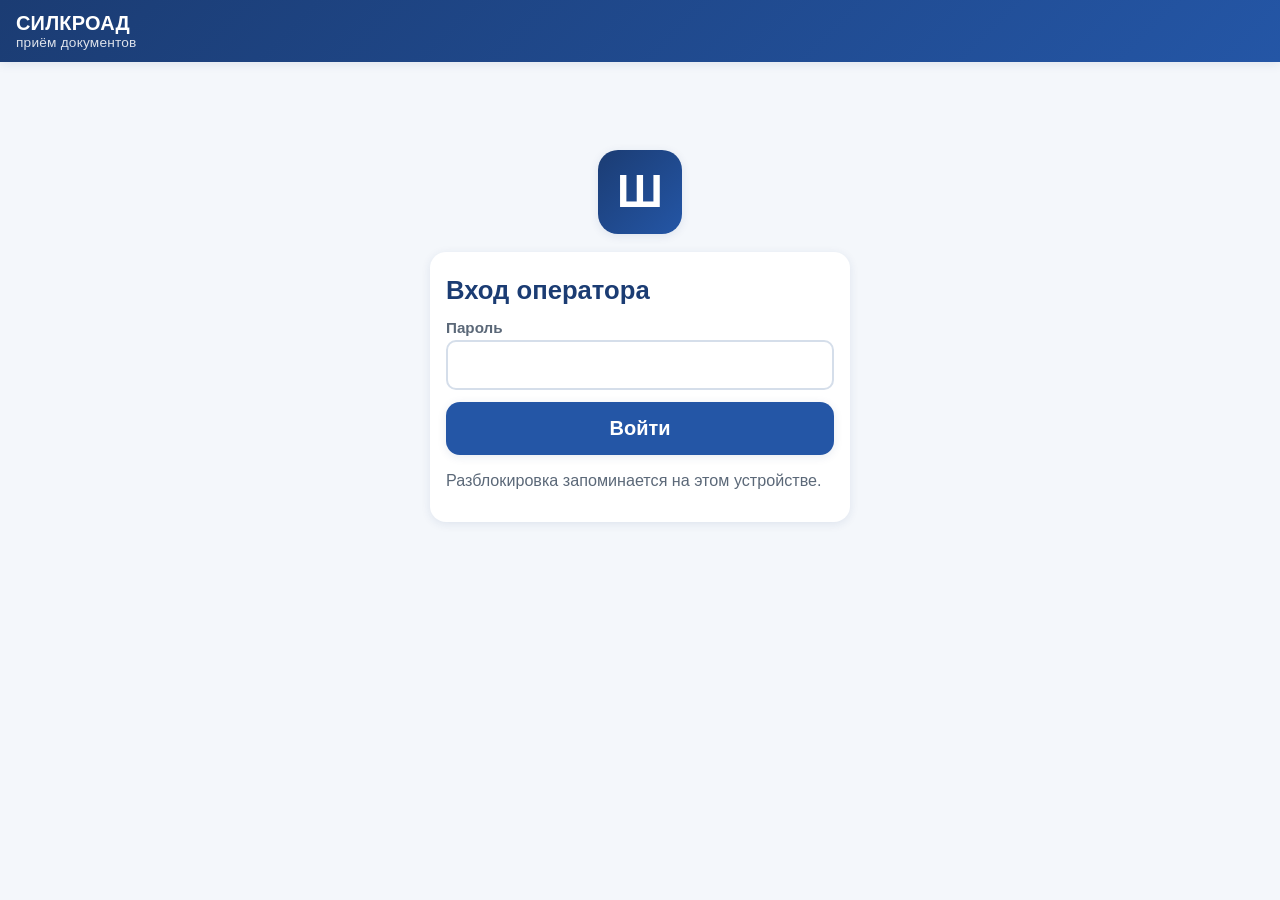
==== index.html @ 3e32ea0f "Add files via upload" ====
<!DOCTYPE html>
<html lang="ru">
<head>
<meta charset="UTF-8">
<meta name="viewport" content="width=device-width, initial-scale=1, viewport-fit=cover">
<meta name="robots" content="noindex, nofollow">
<meta name="theme-color" content="#1B3C73">
<title>Приёмная — Школа «Силкроад»</title>
<link rel="manifest" href="manifest.webmanifest">
<link rel="apple-touch-icon" href="icons/apple-touch-icon.png">
<meta name="apple-mobile-web-app-capable" content="yes">
<meta name="apple-mobile-web-app-status-bar-style" content="black-translucent">
<link rel="stylesheet" href="styles.css">
</head>
<body>

<header>
  <div class="лого">СИЛКРОАД<small>приём документов</small></div>
  <nav>
    <button id="навСемья" hidden>Новая семья</button>
    <button id="навОчередь" hidden>Очередь<span id="бейджОчередь" class="бейдж" hidden>0</span></button>
  </nav>
</header>

<main>

  <!-- ЭКРАН 1: ВХОД -->
  <section id="экранВход" hidden>
    <div class="вход">
      <div class="лого-большой">Ш</div>
      <div class="карточка">
        <h1>Вход оператора</h1>
        <div class="поле">
          <label for="вводПароля">Пароль</label>
          <input type="password" id="вводПароля" autocomplete="current-password" inputmode="text">
        </div>
        <div class="блок-ошибка" id="ошибкаВхода" hidden></div>
        <button class="кнопка" id="кнопкаВхода">Войти</button>
        <p class="тихо">Разблокировка запоминается на этом устройстве.</p>
      </div>
    </div>
  </section>

  <!-- ЭКРАН 2: НОВАЯ СЕМЬЯ -->
  <section id="экранСемья" hidden>
    <h1>Новая семья</h1>
    <div class="карточка">
      <h2>Документы родителя</h2>
      <div id="слотПаспорт1"></div>
      <div id="слотПаспорт2"></div>
    </div>
    <div class="карточка">
      <h2>Свидетельства о рождении</h2>
      <div id="списокДетей"></div>
      <button class="кнопка вторичная" id="кнопкаЕщёРебёнок">+ ещё ребёнок</button>
    </div>
    <div class="карточка">
      <h2>Данные семьи</h2>
      <div class="поле">
        <label for="вводТелефона">Телефон родителя</label>
        <input type="tel" id="вводТелефона" inputmode="tel" placeholder="0555 123 456">
      </div>
      <div class="поле">
        <label>Комплект документов</label>
        <div class="переключатель" id="переключательКомплект">
          <button type="button" data-значение="Полностью" class="выбран">Полностью</button>
          <button type="button" data-значение="Частично">Частично</button>
        </div>
      </div>
      <div class="поле">
        <label for="вводПримечания">Примечание</label>
        <input type="text" id="вводПримечания">
      </div>
    </div>
    <div class="блок-ошибка" id="ошибкаОтправки" hidden></div>
    <button class="кнопка" id="кнопкаОтправить">Отправить на распознавание</button>
  </section>

  <!-- ЭКРАН 3: ОЖИДАНИЕ -->
  <section id="экранОжидание" hidden>
    <div class="карточка ожидание">
      <div class="волчок"></div>
      <div class="этап-ожидания" id="этапОжидания">Отправляем файлы…</div>
      <div class="секунды" id="секундыОжидания">0 сек</div>
      <p class="тихо">Реалистично 20–60 секунд: паспорт + свидетельства. Не закрывайте приложение.</p>
    </div>
  </section>

  <!-- ЭКРАН 4: СВЕРКА -->
  <section id="экранСверка" hidden>
    <h1>Сверка с оригиналами</h1>
    <div id="блокОшибокДокументов"></div>
    <div id="карточкаРодителя"></div>
    <div id="карточкиДетей"></div>
    <div class="блок-ошибка" id="ошибкаПодтверждения" hidden></div>
    <button class="кнопка" id="кнопкаПодтвердить">Подтвердить семью</button>
    <button class="кнопка вторичная" id="кнопкаПозже">Сверить позже</button>
  </section>

  <!-- ЭКРАН 4б: ГОТОВО -->
  <section id="экранГотово" hidden>
    <div class="карточка готово">
      <div class="галка">✓</div>
      <h1 id="заголовокГотово">Готово</h1>
      <p id="текстГотово" class="тихо"></p>
      <button class="кнопка" id="кнопкаСледующая">Следующая семья</button>
    </div>
  </section>

  <!-- ЭКРАН 5: ОЧЕРЕДЬ -->
  <section id="экранОчередь" hidden>
    <h1 id="заголовокОчереди">Очередь: 0 семей</h1>
    <p class="тихо">Семьи, принятые без сети, отправляются автоматически при появлении интернета.
      Их сверка — отложенная, в реестре (статус РАСПОЗНАНО).</p>
    <div class="карточка" id="списокОчереди"><p class="тихо">Очередь пуста.</p></div>
    <button class="кнопка" id="кнопкаОтправитьОчередь">Отправить всё</button>
  </section>

</main>

<div id="тост"></div>

<script src="app.js"></script>
</body>
</html>
---- styles.css ----
/**
 * ШКОЛА «СИЛКРОАД» — ПРИЁМНАЯ — стили (Этапы 2–3)
 *
 * ДВА СЛОЯ ЦВЕТА, СТРОГО РАЗВЕДЕНЫ (ТЗ 1.1, §4):
 *  • Брендовый: глубокий синий/индиго #1B3C73–#2456A6 — шапка, кнопки, акценты;
 *    холодный светлый фон #F4F7FB; белые карточки с мягкой тенью.
 *  • Сигнальный (смыслы сверки, единые с реестром) — ТОЛЬКО на белых карточках полей:
 *    оранжевая рамка — модель сомневается; светло-голубая #cfe2f3 + подпись
 *    «распознано: „…“» — автоисправлено; жёлтый блок — расхождение родителя.
 *  Сигнальные цвета в декоре (шапке, кнопках, фоне) НЕ используются.
 */

:root {
  /* брендовый слой */
  --синий-тёмный: #1B3C73;
  --синий:        #2456A6;
  --синий-светлый:#E3ECF8;
  --фон:          #F4F7FB;
  --карточка:     #FFFFFF;
  --текст:        #1C2430;
  --текст-тихий:  #5B6878;
  --тень: 0 2px 10px rgba(27, 60, 115, 0.10);
  /* сигнальный слой (только карточки полей) */
  --сигнал-оранж:      #E8710A;
  --сигнал-оранж-фон:  #FDF1E4;
  --сигнал-голубой:    #cfe2f3;
  --сигнал-голубой-фон:#F2F8FD;
  --сигнал-жёлтый-фон: #FFF6D8;
  --сигнал-жёлтый-край:#E7C55A;
  --ошибка: #B3261E;
  --ошибка-фон: #FCEEEE;
}

* { box-sizing: border-box; -webkit-tap-highlight-color: transparent; }
[hidden] { display: none !important; } /* атрибут hidden сильнее любых display у классов */
html { font-size: 17px; }
body {
  margin: 0;
  font-family: -apple-system, "Segoe UI", Roboto, "Helvetica Neue", sans-serif;
  background: var(--фон);
  color: var(--текст);
  min-height: 100dvh;
}
@media (min-width: 700px) { html { font-size: 19px; } } /* планшет — та же вёрстка крупнее */

/* ── шапка (брендовый слой) ── */
header {
  position: sticky; top: 0; z-index: 10;
  background: linear-gradient(135deg, var(--синий-тёмный), var(--синий));
  color: #fff;
  padding: 12px 16px;
  padding-top: calc(12px + env(safe-area-inset-top));
  display: flex; align-items: center; justify-content: space-between; gap: 8px;
  box-shadow: var(--тень);
}
.лого { font-weight: 800; font-size: 1.05rem; letter-spacing: 0.2px; }
.лого small { display: block; font-weight: 500; font-size: 0.72rem; opacity: 0.85; }
nav { display: flex; gap: 8px; }
nav button {
  background: rgba(255,255,255,0.14); color: #fff;
  border: 1px solid rgba(255,255,255,0.35); border-radius: 10px;
  padding: 8px 12px; font-size: 0.85rem; font-weight: 600; cursor: pointer;
}
nav button.активна { background: #fff; color: var(--синий-тёмный); }
.бейдж {
  display: inline-block; min-width: 20px; padding: 1px 6px; margin-left: 4px;
  background: #fff; color: var(--синий-тёмный);
  border-radius: 999px; font-size: 0.75rem; font-weight: 800; text-align: center;
}
nav button.активна .бейдж { background: var(--синий-тёмный); color: #fff; }

main { max-width: 760px; margin: 0 auto; padding: 16px 14px 40px; }

h1 { font-size: 1.35rem; color: var(--синий-тёмный); margin: 8px 0 14px; }
h2 { font-size: 1.05rem; color: var(--синий-тёмный); margin: 0 0 10px; }
.тихо { color: var(--текст-тихий); font-size: 0.85rem; }

/* ── карточки ── */
.карточка {
  background: var(--карточка);
  border-radius: 16px;
  box-shadow: var(--тень);
  padding: 16px;
  margin-bottom: 14px;
}

/* ── кнопки (брендовый слой) ── */
.кнопка {
  display: block; width: 100%;
  background: var(--синий); color: #fff;
  border: 0; border-radius: 14px;
  padding: 15px 18px;
  font-size: 1.05rem; font-weight: 700; cursor: pointer;
  box-shadow: var(--тень);
}
.кнопка:active { background: var(--синий-тёмный); }
.кнопка:disabled { background: #A9B7CC; box-shadow: none; }
.кнопка.вторичная {
  background: var(--карточка); color: var(--синий);
  border: 2px solid var(--синий);
}
.кнопка.вторичная:active { background: var(--синий-светлый); }
.кнопка + .кнопка { margin-top: 10px; }

/* ── поля ввода ── */
.поле { margin-bottom: 12px; }
.поле label { display: block; font-size: 0.8rem; font-weight: 700; color: var(--текст-тихий); margin-bottom: 4px; }
.поле input, .поле select, .поле textarea {
  width: 100%; padding: 12px; font-size: 1rem; color: var(--текст);
  border: 2px solid #D5DEEA; border-radius: 10px; background: #fff;
  appearance: none;
}
.поле input:focus, .поле select:focus, .поле textarea:focus {
  outline: none; border-color: var(--синий);
}
.обяз { color: var(--ошибка); }

/* ── сигнальный слой: ТОЛЬКО на карточках полей сверки ── */
.поле.сомнение input { border-color: var(--сигнал-оранж); background: var(--сигнал-оранж-фон); }
.поле.сомнение label::after { content: " · сверить в первую очередь"; color: var(--сигнал-оранж); }
.поле.исправлено input { border-color: var(--сигнал-голубой); border-width: 3px; background: var(--сигнал-голубой-фон); }
.подпись-исправлено { font-size: 0.78rem; color: var(--текст-тихий); margin-top: 3px; }
.блок-жёлтый {
  background: var(--сигнал-жёлтый-фон);
  border: 1.5px solid var(--сигнал-жёлтый-край);
  border-radius: 10px; padding: 10px 12px;
  font-size: 0.88rem; margin-bottom: 12px;
}
.блок-ошибка {
  background: var(--ошибка-фон); color: var(--ошибка);
  border-radius: 10px; padding: 10px 12px;
  font-size: 0.88rem; margin-bottom: 12px; white-space: pre-wrap;
}

/* ── слоты документов ── */
.слот {
  border: 2px dashed #C4D1E3; border-radius: 14px;
  padding: 12px; margin-bottom: 12px; background: #FBFCFE;
}
.слот.заполнен { border-style: solid; border-color: var(--синий); }
.слот-верх { display: flex; justify-content: space-between; align-items: center; margin-bottom: 8px; }
.слот-название { font-weight: 700; font-size: 0.95rem; }
.слот-удалить {
  background: none; border: 0; color: var(--ошибка);
  font-size: 1.15rem; cursor: pointer; padding: 2px 8px;
}
.слот-кнопки { display: flex; gap: 8px; }
.кнопка-слот {
  flex: 1; text-align: center; cursor: pointer;
  background: var(--синий-светлый); color: var(--синий-тёмный);
  border-radius: 10px; padding: 12px 6px; font-weight: 700; font-size: 0.9rem;
}
.кнопка-слот:active { background: #D2E0F3; }
.превью { display: flex; align-items: center; gap: 10px; margin-top: 10px; }
.превью img {
  width: 74px; height: 74px; object-fit: cover;
  border-radius: 10px; border: 1px solid #D5DEEA;
}
.превью .пдф {
  width: 74px; height: 74px; display: flex; align-items: center; justify-content: center;
  font-size: 1.8rem; background: var(--синий-светлый); border-radius: 10px;
}
.превью-имя { font-size: 0.8rem; color: var(--текст-тихий); word-break: break-all; }

/* переключатель Комплект */
.переключатель { display: flex; gap: 0; border: 2px solid var(--синий); border-radius: 10px; overflow: hidden; }
.переключатель button {
  flex: 1; padding: 12px; border: 0; background: #fff; color: var(--синий);
  font-size: 0.95rem; font-weight: 700; cursor: pointer;
}
.переключатель button.выбран { background: var(--синий); color: #fff; }

/* ── экран ожидания ── */
.ожидание { text-align: center; padding: 40px 16px; }
.волчок {
  width: 56px; height: 56px; margin: 0 auto 20px;
  border: 5px solid var(--синий-светлый); border-top-color: var(--синий);
  border-radius: 50%; animation: вращение 0.9s linear infinite;
}
@keyframes вращение { to { transform: rotate(360deg); } }
.этап-ожидания { font-size: 1.1rem; font-weight: 700; color: var(--синий-тёмный); min-height: 1.5em; }
.секунды { color: var(--текст-тихий); margin-top: 8px; }

/* ── экран готово ── */
.готово { text-align: center; padding: 30px 16px; }
.готово .галка {
  width: 74px; height: 74px; margin: 0 auto 16px;
  background: var(--синий); color: #fff; border-radius: 50%;
  display: flex; align-items: center; justify-content: center; font-size: 2.2rem;
}

/* ── статусные плашки ── */
.плашка {
  display: inline-block; padding: 3px 10px; border-radius: 999px;
  font-size: 0.75rem; font-weight: 800; letter-spacing: 0.3px;
  background: var(--синий-светлый); color: var(--синий-тёмный);
}
.плашка.ошибка { background: var(--ошибка-фон); color: var(--ошибка); }

/* ── очередь ── */
.элемент-очереди { display: flex; justify-content: space-between; align-items: center; gap: 10px; }
.элемент-очереди + .элемент-очереди { border-top: 1px solid #E4EAF2; margin-top: 10px; padding-top: 10px; }
.элемент-очереди .инфо { font-size: 0.9rem; }
.элемент-очереди .инфо b { display: block; }

/* ── сообщение-тост ── */
#тост {
  position: fixed; left: 50%; bottom: 24px; transform: translateX(-50%);
  background: var(--синий-тёмный); color: #fff;
  padding: 12px 20px; border-radius: 12px; font-size: 0.92rem;
  box-shadow: var(--тень); max-width: 92vw; text-align: center;
  opacity: 0; pointer-events: none; transition: opacity 0.25s; z-index: 50;
}
#тост.виден { opacity: 1; }

/* ── вход ── */
.вход { max-width: 420px; margin: 8vh auto 0; }
.вход .лого-большой {
  width: 84px; height: 84px; margin: 0 auto 18px; border-radius: 20px;
  background: linear-gradient(135deg, var(--синий-тёмный), var(--синий));
  color: #fff; display: flex; align-items: center; justify-content: center;
  font-size: 2.4rem; font-weight: 800; box-shadow: var(--тень);
}
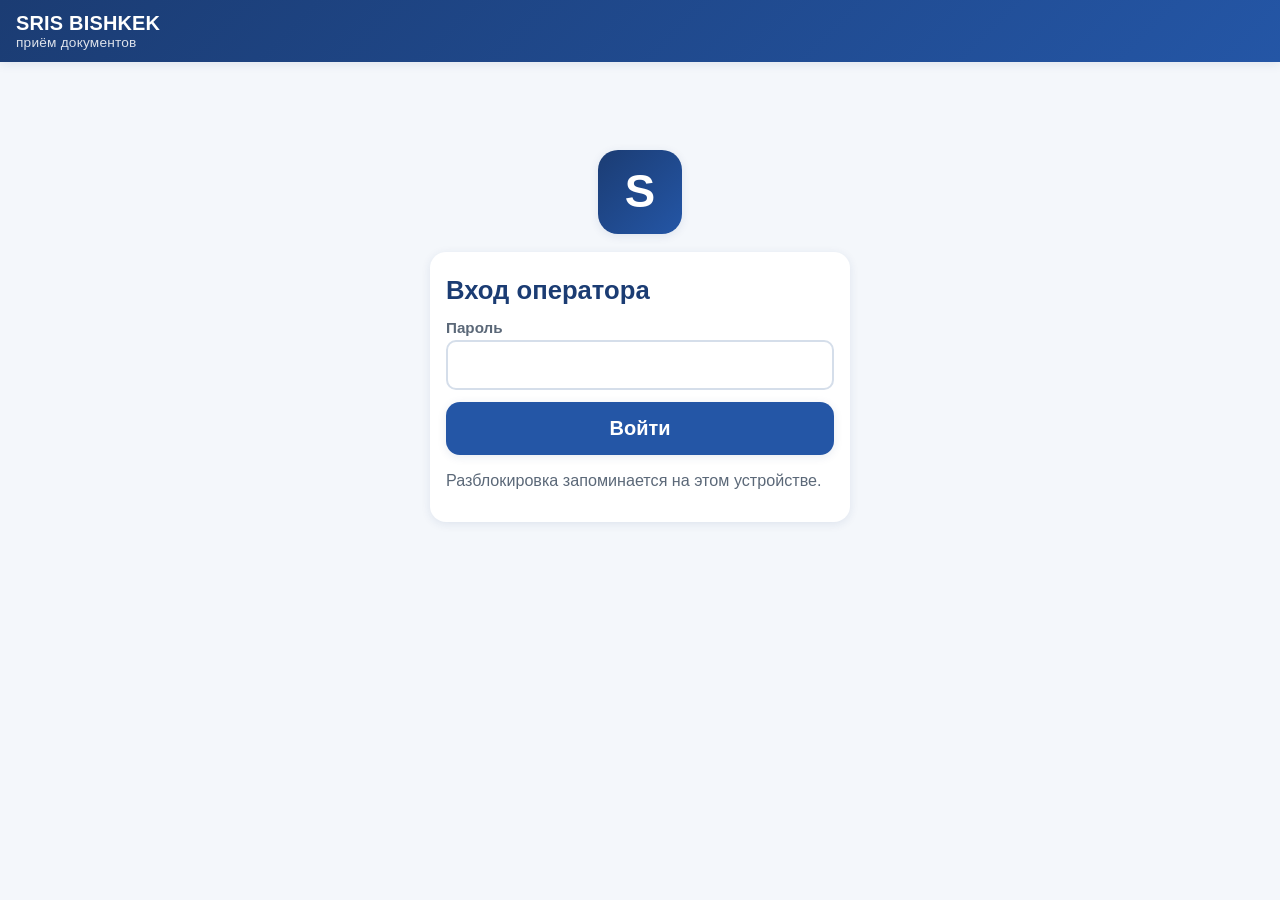
==== commit 3282a5ee: "Add files via upload" ====
--- a/index.html
+++ b/index.html
@@ -5,7 +5,7 @@
 <meta name="viewport" content="width=device-width, initial-scale=1, viewport-fit=cover">
 <meta name="robots" content="noindex, nofollow">
 <meta name="theme-color" content="#1B3C73">
-<title>Приёмная — Школа «Силкроад»</title>
+<title>Приёмная — SRIS Bishkek</title>
 <link rel="manifest" href="manifest.webmanifest">
 <link rel="apple-touch-icon" href="icons/apple-touch-icon.png">
 <meta name="apple-mobile-web-app-capable" content="yes">
@@ -15,7 +15,7 @@
 <body>
 
 <header>
-  <div class="лого">СИЛКРОАД<small>приём документов</small></div>
+  <div class="лого">SRIS BISHKEK<small>приём документов</small></div>
   <nav>
     <button id="навСемья" hidden>Новая семья</button>
     <button id="навОчередь" hidden>Очередь<span id="бейджОчередь" class="бейдж" hidden>0</span></button>
@@ -27,7 +27,7 @@
   <!-- ЭКРАН 1: ВХОД -->
   <section id="экранВход" hidden>
     <div class="вход">
-      <div class="лого-большой">Ш</div>
+      <div class="лого-большой">S</div>
       <div class="карточка">
         <h1>Вход оператора</h1>
         <div class="поле">
